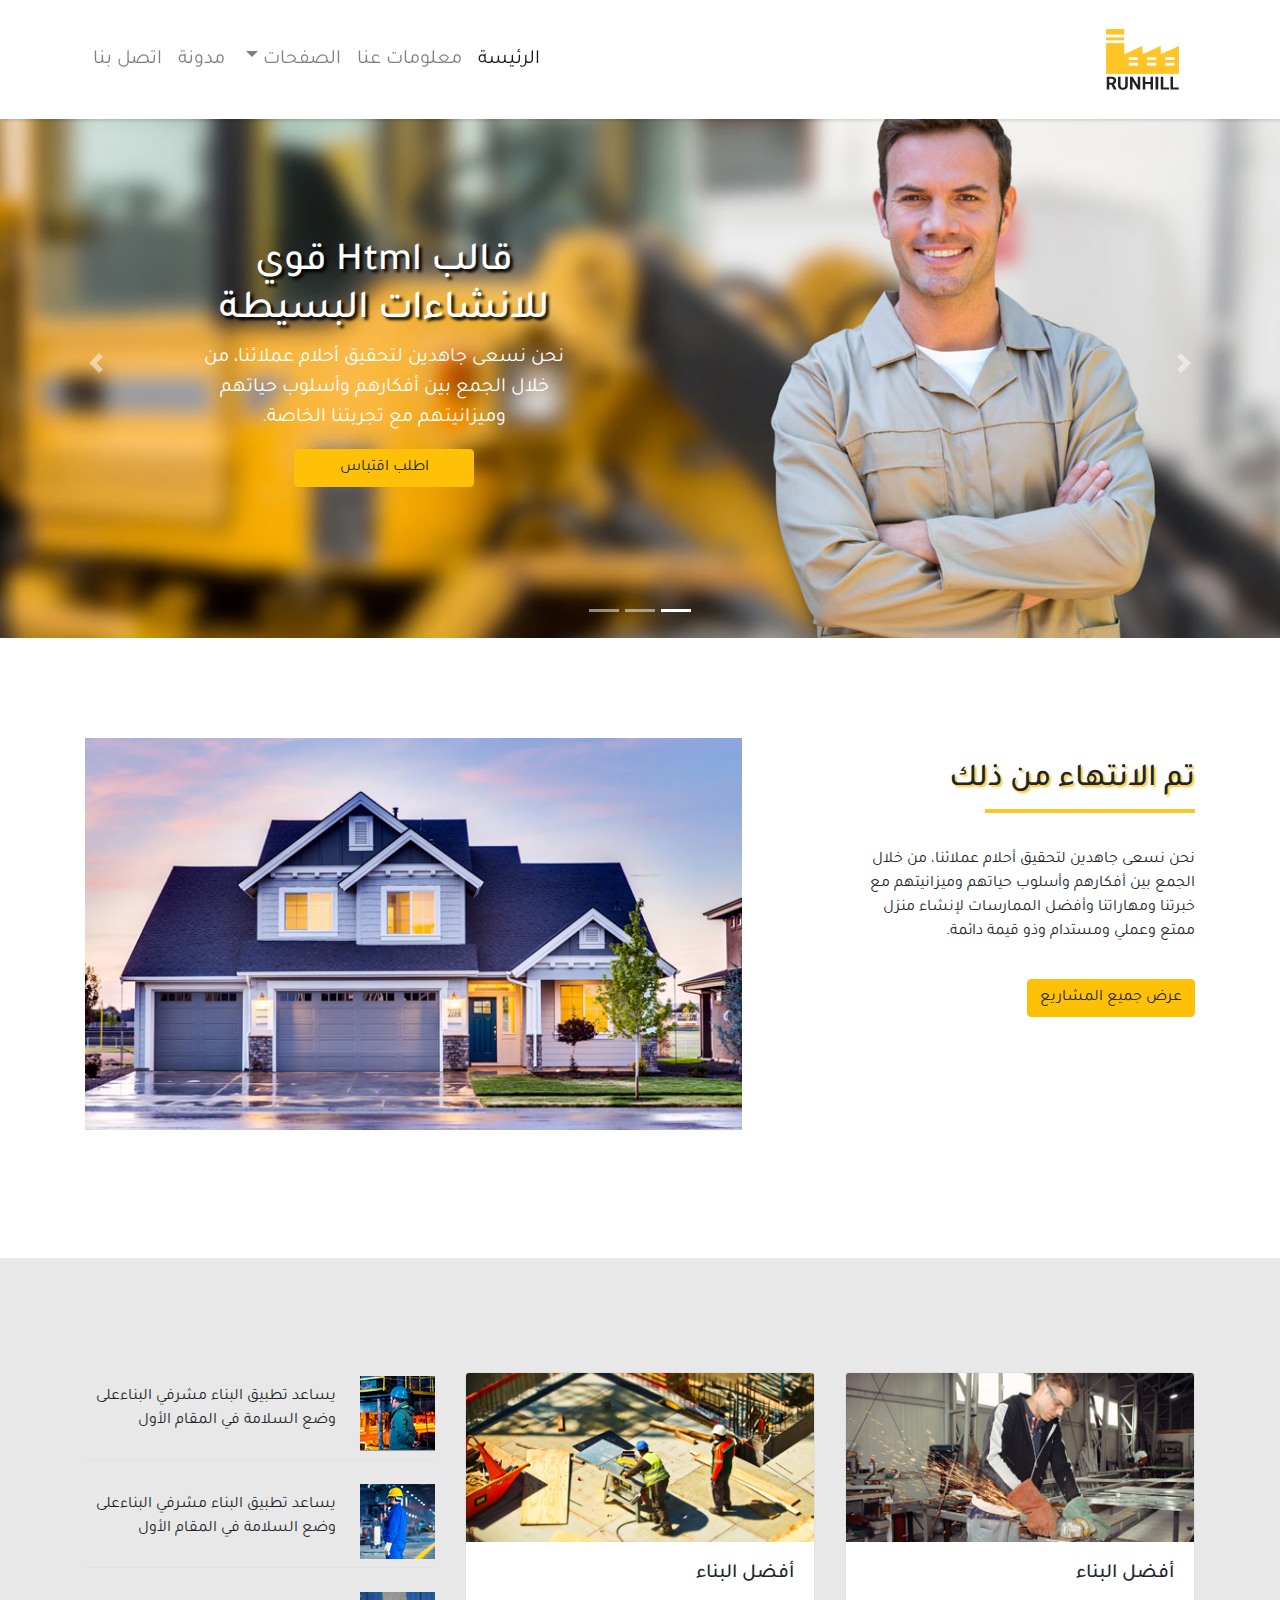
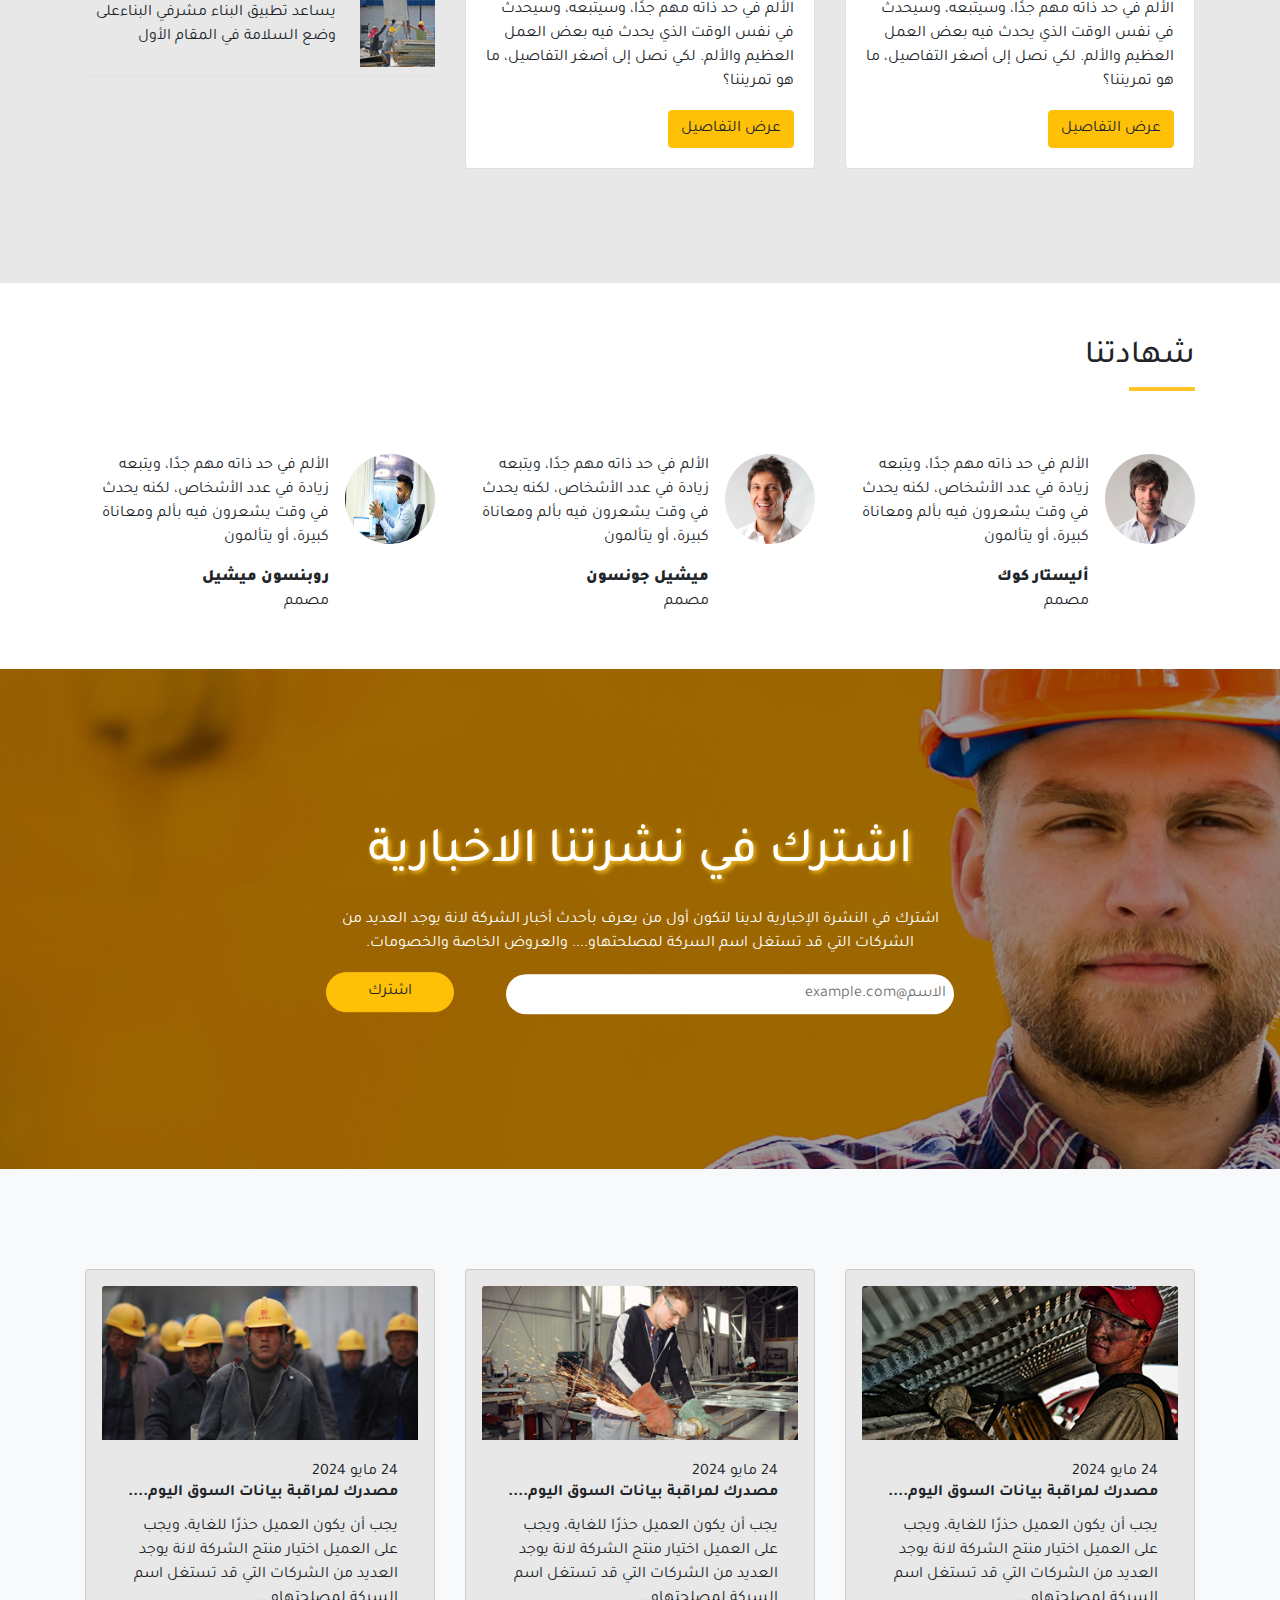
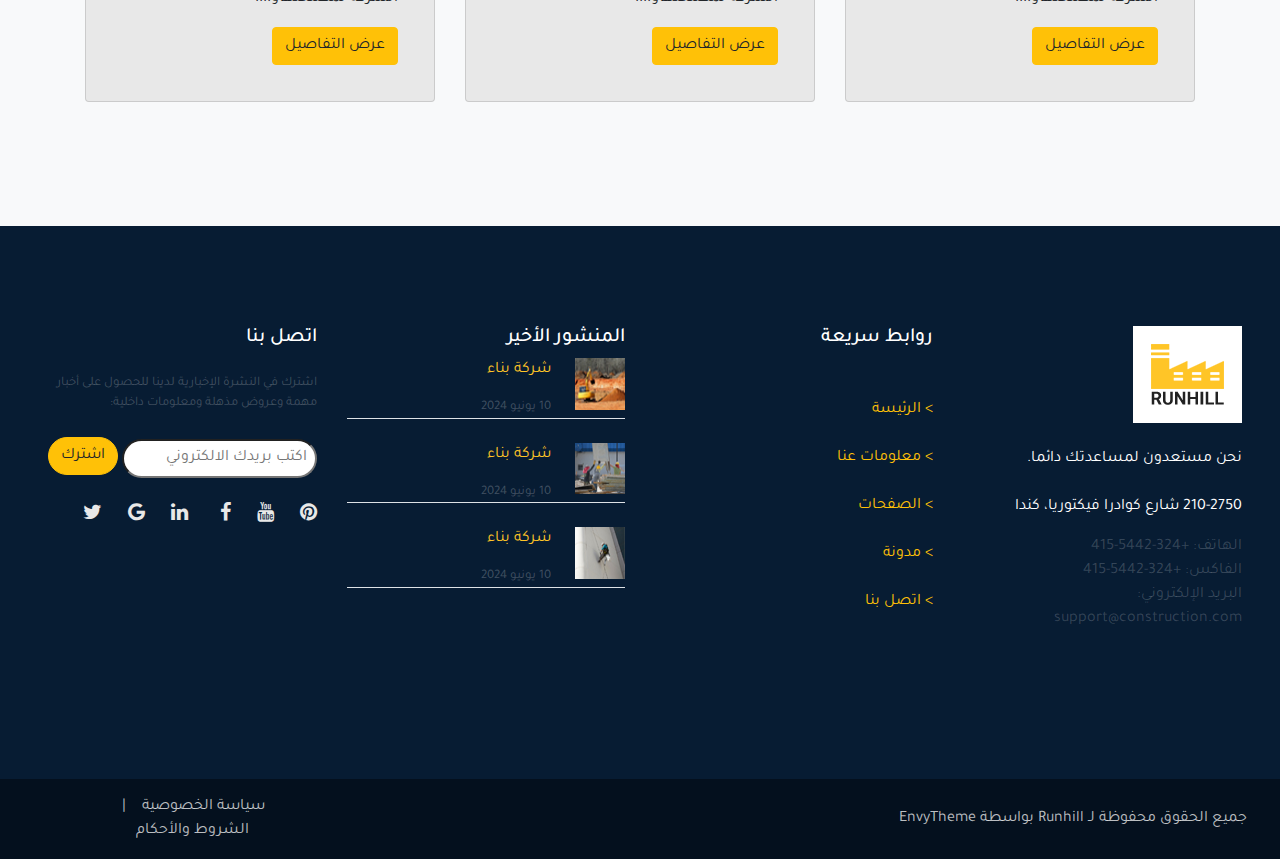
==== index.html @ 29ba39d3 "first commit" ====
<!DOCTYPE html>
<html lang="en">
  <head>
    <meta charset="UTF-8" />
    <meta name="viewport" content="width=device-width, initial-scale=1.0" />
    <title>Bootstrab Arabic Template</title>
    <!--css stylesheet -->
    <link rel="stylesheet" href="bootstrap.min.css" />
    <link rel="stylesheet" href="style.css" />
    <link rel="stylesheet" href="font-awesome.min.css" />
  </head>
  <body>
    <nav class="navbar navbar-expand-lg navbar-light bg-white">
      <div class="container">
        <a class="navbar-brand" href="index.html">
          <img class="mt-3 mb-3" src="images/logo.png" alt="img" />
        </a>
        <button
          class="navbar-toggler"
          type="button"
          data-toggle="collapse"
          data-target="#navbarSupportedContent"
          aria-controls="navbarSupportedContent"
          aria-expanded="false"
          aria-label="Toggle navigation"
        >
          <span class="navbar-toggler-icon"></span>
        </button>

        <div class="collapse navbar-collapse" id="navbarSupportedContent">
          <ul class="navbar-nav mr-auto">
            <li class="nav-item active">
              <a class="nav-link" href="index.html"
                >الرئيسة <span class="sr-only">(current)</span></a
              >
            </li>
            <li class="nav-item">
              <a class="nav-link" href="#">معلومات عنا</a>
            </li>
            <li class="nav-item dropdown">
              <a
                class="nav-link dropdown-toggle"
                href="#"
                role="button"
                data-toggle="dropdown"
                aria-expanded="false"
              >
                الصفحات
              </a>
              <div class="dropdown-menu">
                <a class="dropdown-item" href="#">الصفحة 1</a>
                <a class="dropdown-item" href="#">الصفحة 2</a>
                <div class="dropdown-divider"></div>
                <a class="dropdown-item" href="#"> باقي الصفحات</a>
              </div>
            </li>
            <li class="nav-item">
              <a class="nav-link" href="blog.html">مدونة</a>
            </li>
            <li class="nav-item">
              <a class="nav-link" href="#">اتصل بنا</a>
            </li>
          </ul>
        </div>
      </div>
    </nav>
    <div
      id="carouselExampleIndicators"
      class="carousel slide"
      data-ride="carousel"
    >
      <ol class="carousel-indicators">
        <li
          data-target="#carouselExampleIndicators"
          data-slide-to="0"
          class="active"
        ></li>
        <li data-target="#carouselExampleIndicators" data-slide-to="1"></li>
        <li data-target="#carouselExampleIndicators" data-slide-to="2"></li>
      </ol>
      <div class="carousel-inner">
        <div class="carousel-item start specific active" data-interval="2500">
          <img src="images/slide-bg-1.jpg" class="d-block w-100" alt="..." />
          <div class="start-layer">
            <h2>قالب Html قوي للانشاءات البسيطة</h2>
            <p>
              نحن نسعى جاهدين لتحقيق أحلام عملائنا، من خلال الجمع بين أفكارهم
              وأسلوب حياتهم وميزانيتهم مع تجربتنا الخاصة.
            </p>
            <button class="btn btn-warning">اطلب اقتباس</button>
          </div>
        </div>
        <div class="carousel-item start" data-interval="2500">
          <img src="images/slide-bg-2.jpg" class="d-block w-100" alt="..." />
          <div class="start-layer">
            <h2>قالب Html قوي للانشاءات البسيطة</h2>
            <p>
              نحن نسعى جاهدين لتحقيق أحلام عملائنا، من خلال الجمع بين أفكارهم
              وأسلوب حياتهم وميزانيتهم مع تجربتنا الخاصة.
            </p>
            <button class="btn btn-warning">اطلب اقتباس</button>
          </div>
        </div>
        <div class="carousel-item start" data-interval="2500">
          <img src="images/slide-bg-3.jpg" class="d-block w-100" alt="..." />
          <div class="start-layer">
            <h2>قالب Html قوي للانشاءات البسيطة</h2>
            <p>
              نحن نسعى جاهدين لتحقيق أحلام عملائنا، من خلال الجمع بين أفكارهم
              وأسلوب حياتهم وميزانيتهم مع تجربتنا الخاصة.
            </p>
            <button class="btn btn-warning">اطلب اقتباس</button>
          </div>
        </div>
      </div>
      <button
        class="carousel-control-prev"
        type="button"
        data-target="#carouselExampleIndicators"
        data-slide="prev"
      >
        <span class="carousel-control-prev-icon" aria-hidden="true"></span>
        <span class="sr-only">Previous</span>
      </button>
      <button
        class="carousel-control-next"
        type="button"
        data-target="#carouselExampleIndicators"
        data-slide="next"
      >
        <span class="carousel-control-next-icon" aria-hidden="true"></span>
        <span class="sr-only">Next</span>
      </button>
    </div>

    <section class="section home-section">
      <div class="container">
        <div class="row">
          <div class="home-desc col-md-4 cpol-12">
            <h2 class="section-title">تم الانتهاء من ذلك</h2>
            <p>
              نحن نسعى جاهدين لتحقيق أحلام عملائنا، من خلال الجمع بين أفكارهم
              وأسلوب حياتهم وميزانيتهم ​​مع خبرتنا ومهاراتنا وأفضل الممارسات
              لإنشاء منزل ممتع وعملي ومستدام وذو قيمة دائمة.
            </p>
            <button class="btn btn-warning">عرض جميع المشاريع</button>
          </div>
          <div class="col-md-8 cpol-12">
            <img src="images/project-slide1.jpg" alt="img" />
          </div>
        </div>
      </div>
    </section>

    <section class="section news-section">
      <div class="container">
        <div class="row">
          <div class="card-conainer col-lg-4 col-md-6 col-12">
            <div class="card news-card" style="width: 100%">
              <img
                class="card-img-top"
                src="images/service-item-bg-1.jpg"
                alt="Card image cap"
              />
              <div class="card-body">
                <h5 class="card-title">أفضل البناء</h5>
                <p class="card-text">
                  الألم في حد ذاته مهم جدًا، وسيتبعه، وسيحدث في نفس الوقت الذي
                  يحدث فيه بعض العمل العظيم والألم. لكي نصل إلى أصغر التفاصيل،
                  ما هو تمريننا؟
                </p>
                <a href="#" class="btn btn-warning">عرض التفاصيل</a>
              </div>
            </div>
          </div>
          <div class="card-conainer col-lg-4 col-md-6 col-12">
            <div class="card news-card" style="width: 100%">
              <img
                class="card-img-top"
                src="images/service-item-bg-2.jpg"
                alt="Card image cap"
              />
              <div class="card-body">
                <h5 class="card-title">أفضل البناء</h5>
                <p class="card-text">
                  الألم في حد ذاته مهم جدًا، وسيتبعه، وسيحدث في نفس الوقت الذي
                  يحدث فيه بعض العمل العظيم والألم. لكي نصل إلى أصغر التفاصيل،
                  ما هو تمريننا؟
                </p>
                <a href="#" class="btn btn-warning">عرض التفاصيل</a>
              </div>
            </div>
          </div>
          <div class="col-lg-4 col-md-12 col-12">
            <div class="news">
              <div class="news-item d-flex border-bottom mb-4">
                <img class="mb-2" src="images/news-thumb-1.jpg" alt="img" />
                <p class="mr-4">
                  يساعد تطبيق البناء مشرفي البناءعلى وضع السلامة في المقام الأول
                </p>
              </div>
              <div class="news-item d-flex border-bottom mb-4">
                <img class="mb-2" src="images/news-thumb-2.jpg" alt="img" />
                <p class="mr-4">
                  يساعد تطبيق البناء مشرفي البناءعلى وضع السلامة في المقام الأول
                </p>
              </div>
              <div class="news-item d-flex border-bottom mb-4">
                <img class="mb-2" src="images/news-thumb-3.jpg" alt="img" />
                <p class="mr-4">
                  يساعد تطبيق البناء مشرفي البناءعلى وضع السلامة في المقام الأول
                </p>
              </div>
            </div>
          </div>
        </div>
      </div>
    </section>
    <section class="section certificate-section">
      <div class="container">
        <h2 class="certificate-title section-title d-inline-block">شهادتنا</h2>
        <div class="row">
          <div class="certificate_container d-flex col-md-4 col-12">
            <div class="certificate_img">
              <img src="images/profile-img-1.jpg" alt="" />
            </div>
            <div class="certificate-desc mr-3">
              <p>
                الألم في حد ذاته مهم جدًا، ويتبعه زيادة في عدد الأشخاص، لكنه
                يحدث في وقت يشعرون فيه بألم ومعاناة كبيرة، أو يتألمون
              </p>
              <span>أليستار كوك</span>
              <span class="d-block">مصمم</span>
            </div>
          </div>
          <div class="certificate_container d-flex col-md-4 col-12">
            <div class="certificate_img">
              <img src="images/profile-img-3.jpg" alt="" />
            </div>
            <div class="certificate-desc mr-3">
              <p>
                الألم في حد ذاته مهم جدًا، ويتبعه زيادة في عدد الأشخاص، لكنه
                يحدث في وقت يشعرون فيه بألم ومعاناة كبيرة، أو يتألمون
              </p>
              <span>ميشيل جونسون</span>
              <span class="d-block">مصمم</span>
            </div>
          </div>
          <div class="certificate_container d-flex col-md-4 col-12">
            <div class="certificate_img">
              <img src="images/pexels-reneterp-2505026.jpg" alt="" />
            </div>
            <div class="certificate-desc mr-3">
              <p>
                الألم في حد ذاته مهم جدًا، ويتبعه زيادة في عدد الأشخاص، لكنه
                يحدث في وقت يشعرون فيه بألم ومعاناة كبيرة، أو يتألمون
              </p>
              <span>روبنسون ميشيل</span>
              <span class="d-block">مصمم</span>
            </div>
          </div>
        </div>
      </div>
    </section>
    <secction class="subscribe-section">
      <div class="subscribe-desc text-white">
        <h2>اشترك في نشرتنا الاخبارية</h2>
        <p class="mt-4 mb-3">
          اشترك في النشرة الإخبارية لدينا لتكون أول من يعرف بأحدث أخبار الشركة
          لانة يوجد العديد من الشركات التي قد تستغل اسم السركة لمصلحتهاو....
          والعروض الخاصة والخصومات.
        </p>
        <input type="email" placeholder="الاسم@example.com" />
        <button class="btn mr-5 btn-warning">اشترك</button>
      </div>
    </secction>

    <section class="section bg-light latest-news-section">
      <div class="container">
        <div class="row">
          <div class="card-conainer col-md-4 mb-4 col-12">
            <div class="card p-3 latest-news-card" style="width: 100%">
              <a href="blog.html"
                ><img
                  class="card-img-top"
                  src="images/blog-bg-1.jpg"
                  alt="Card image cap"
              /></a>
              <div class="card-body">
                <span>24 مايو 2024</span>
                <h6 class="card-title">مصدرك لمراقبة بيانات السوق اليوم....</h6>
                <p class="card-text">
                  يجب أن يكون العميل حذرًا للغاية، ويجب على العميل اختيار منتج
                  الشركة لانة يوجد العديد من الشركات التي قد تستغل اسم السركة
                  لمصلحتهاو....
                </p>
                <a href="blog.html" class="btn btn-warning">عرض التفاصيل</a>
              </div>
            </div>
          </div>
          <div class="card-conainer col-md-4 mb-4 col-12">
            <div class="card p-3 latest-news-card" style="width: 100%">
              <a href="blog.html"
                ><img
                  class="card-img-top"
                  src="images/service-item-bg-1.jpg"
                  alt="Card image cap"
              /></a>
              <div class="card-body">
                <span>24 مايو 2024</span>
                <h6 class="card-title">مصدرك لمراقبة بيانات السوق اليوم....</h6>
                <p class="card-text">
                  يجب أن يكون العميل حذرًا للغاية، ويجب على العميل اختيار منتج
                  الشركة لانة يوجد العديد من الشركات التي قد تستغل اسم السركة
                  لمصلحتهاو....
                </p>
                <a href="blog.html" class="btn btn-warning">عرض التفاصيل</a>
              </div>
            </div>
          </div>
          <div class="card-conainer col-md-4 mb-4 col-12">
            <div class="card p-3 latest-news-card" style="width: 100%">
              <a href="blog.html"
                ><img
                  class="card-img-top"
                  src="images/blog-bg-3.jpg"
                  alt="Card image cap"
              /></a>
              <div class="card-body">
                <span>24 مايو 2024</span>
                <h6 class="card-title">مصدرك لمراقبة بيانات السوق اليوم....</h6>
                <p class="card-text">
                  يجب أن يكون العميل حذرًا للغاية، ويجب على العميل اختيار منتج
                  الشركة لانة يوجد العديد من الشركات التي قد تستغل اسم السركة
                  لمصلحتهاو....
                </p>
                <a href="blog.html" class="btn btn-warning">عرض التفاصيل</a>
              </div>
            </div>
          </div>
        </div>
      </div>
    </section>
    <footer>
      <div class="row upper-footer">
        <div class="mb-5 first-column col-lg-3 col-md-6 col-12">
          <h4>
            <img src="images/logo.png" alt="img" />
          </h4>
          <p class="mt-3 mb-4">نحن مستعدون لمساعدتك دائما.</p>
          <span class="mb-3 address">210-2750 شارع كوادرا فيكتوريا، كندا</span>
          <span class="contact">الهاتف: +324-5442-415</span>
          <span class="contact">الفاكس: +324-5442-415</span>
          <span class="contact">البريد الإلكتروني:</span>
          <span class="contact">support@construction.com</span>
        </div>
        <div class="mb-5 second-column col-lg-3 col-md-6 col-12">
          <h4>روابط سريعة</h4>
          <a class="text-warning mt-5" href="index.html">> الرئيسة</a>
          <a class="text-warning mt-4" href="#">> معلومات عنا</a>
          <a class="text-warning mt-4" href="#">> الصفحات</a>
          <a class="text-warning mt-4" href="blog.html">> مدونة</a>
          <a class="text-warning mt-4" href="#">> اتصل بنا</a>
        </div>
        <div class="mb-5 third-column col-lg-3 col-md-6 col-12">
          <h4>المنشور الأخير</h4>
          <div>
            <div class="border-bottom mb-4">
              <a class="first d-flex" href="blog.html">
                <img
                  class="mb-2"
                  src="images/footer-thumb-img-1.jpg"
                  alt="img"
                />
                <div class="third-column-desc">
                  <p class="mr-4">شركة بناء</p>
                  <span class="mr-4">10 يونيو 2024</span>
                </div>
              </a>
            </div>
            <div class="border-bottom mb-4">
              <a class="second d-flex" href="blog.html">
                <img
                  class="mb-2"
                  src="images/footer-thumb-img-2.jpg"
                  alt="img"
                />
                <div class="third-column-desc">
                  <p class="mr-4">شركة بناء</p>
                  <span class="mr-4">10 يونيو 2024</span>
                </div>
              </a>
            </div>
            <div class="border-bottom mb-4">
              <a class="third d-flex" href="blog.html">
                <img
                  class="mb-2"
                  src="images/footer-thumb-img-3.jpg"
                  alt="img"
                />
                <div class="third-column-desc">
                  <p class="mr-4">شركة بناء</p>
                  <span class="mr-4">10 يونيو 2024</span>
                </div>
              </a>
            </div>
          </div>
        </div>
        <div class="mb-5 fourth-column col-lg-3 col-md-6 col-12">
          <h4>اتصل بنا</h4>
          <p class="mb-4 mt-4">
            اشترك في النشرة الإخبارية لدينا للحصول على أخبار مهمة وعروض مذهلة
            ومعلومات داخلية:
          </p>
          <input type="text" placeholder="اكتب بريدك الالكتروني" />
          <button class="btn btn-warning">اشترك</button>
          <div class="icons-group mt-4">
            <a href=""
              ><i
                class="d-inline-block fa fa-pinterest"
                style="font-size: 20px"
              ></i
            ></a>
            <a href="">
              <i
                class="d-inline-block fa fa-youtube"
                style="font-size: 20px"
              ></i
            ></a>
            <a href="">
              <i
                class="d-inline-block fa fa-facebook"
                style="font-size: 20px"
              ></i
            ></a>
            <a href="">
              <i
                class="d-inline-block fa fa-linkedin"
                style="font-size: 20px"
              ></i
            ></a>
            <a href="">
              <i class="d-inline-block fa fa-google" style="font-size: 20px"></i
            ></a>
            <a href="">
              <i
                class="d-inline-block fa fa-twitter"
                style="font-size: 20px"
              ></i
            ></a>
          </div>
        </div>
      </div>
      <div class="row below-footer">
        <div class="pr-5 col-lg-9 col-12">جميع الحقوق محفوظة لـ Runhill بواسطة <a href="https://envytheme.com/">EnvyTheme</a></div>
        <div class="pr-5 col-lg-3 col-12"><a class="ml-3" href="index.html"> سياسة الخصوصية</a>|<a class="mr-3" href="index.html">الشروط والأحكام </a></div>
      </div>
    </footer>
    <!--scripts -->
    <script src="js/jquery-3.7.1.min.js"></script>
    <script src="js/bootstrap.min.js"></script>
  </body>
</html>
---- style.css ----
@import url('https://fonts.googleapis.com/css2?family=Tajawal:wght@200;300;400;500;700;800;900&display=swap');

* {
    padding: 0;
    margin: 0;
    box-sizing: border-box;
    direction: rtl;
    font-family: "Tajawal", sans-serif;
}

.un-style {
    list-style: none;
}

:root {
    --maincolor: #ffc527;
}

body {
    margin-top: 88px;
}

.section {
    min-height: 620px;
    padding-top: 100px;
    padding-bottom: 100px;
}

.section-title {
    text-align: right;
}

.section-title:after {
    display: block;
    content: "";
    height: 4px;
    margin: 10px 0;
    width: 60%;
    background-color: var(--maincolor);
}

nav.navbar {
    font-size: 20px;
    box-shadow: 2px 2px 2px #0000001c;
    z-index: 1;
    position: fixed;
    width: 100%;
    top: 0;
}

.carousel-item img {
    height: 550px;
    width: 100%;
    object-fit: cover;
}

.start-layer {
    color: #fff;
    position: absolute;
    top: 50%;
    right: 50%;
    transform: translate(50%, -50%);
    text-align: center;
}

.start-layer h2 {
    font-size: 40px;
    text-shadow: 3px 3px 3px #000;
}

.start-layer button {
    width: 180px;
}

.start-layer p {
    font-size: 20px;
    color: #fff;
}

.start.specific .start-layer {
    right: 70%;
}

@media(max-width:798px) {
    .start-layer h2 {
        font-size: 20px;
        font-weight: 900;
    }

    .start-layer p {
        font-size: 15px;
    }

    .start-layer button {
        width: 120px;
    }
}

@media(max-width:608px) {
    .start.specific .start-layer {
        right: 50%;
    }

    .start-layer {
        width: 100%;
    }

    .start-layer p {
        font-size: 15px;
        margin-bottom: 0;
        width: 80%;
        margin: 0 auto;
    }
}

.home-desc {
    text-align: right;
    padding-top: 2%;
}

.home-desc h2 {
    text-shadow: 2px 2px 2px var(--maincolor);
}

.home-desc p {
    margin-top: 10%;
    margin-bottom: 10%;
}

.home-desc button {
    margin-bottom: 5%;
}

.home-section img {
    width: 90%;
}

/* ***** news   ***** */
.news-section {
    background-color: #e8e8e8;
}

.card.news-card {
    text-align: right;
    width: 50%;
    margin: 4% 0;
    justify-content: space-between;
}

.news {
    margin-top: 5%;
}

.news-item {
    width: 100%;
    align-items: center;
    text-align: right;
}



/* ***** certificate   ***** */
.certificate-section {
    text-align: right;
    padding: 55px 0;
    min-height: 200px;
}

.certificate_container {
    margin-top: 4%;
}

.certificate_img img {
    width: 90px;
    height: 90px;
    border-radius: 50%;
}

.certificate-desc span:first-of-type {
    display: block;
    font-weight: 900;
}

/******* subscribe-section ********/
.subscribe-section {
    display: block;
    background-image: url('images/subscribe-our-newsletter-bg.jpg');
    background-position: center;
    background-repeat: no-repeat;
    position: relative;
    min-height: 500px;
    padding: 0;
    margin: 0;
}

.subscribe-desc {
    position: absolute;
    top: 50%;
    left: 50%;
    transform: translate(-50%, -50%);
    text-align: center;
}

.subscribe-desc h2 {
    font-size: 50px;
    text-shadow: 2px 2px 5px var(--maincolor);
}

.subscribe-desc input {
    width: 70%;
    display: inline-block;
    border: 0;
    padding: 8px;
    border-radius: 20px;
}

.subscribe-desc button {
    width: 20%;
    line-height: 100%;
    border-radius: 20px;
    height: 40px;
}

@media (max-width:1050px) {

    .subscribe-section .subscribe-desc button {
        margin-top: 20px;
        width: 30%;

    }
}

/*** latest-news-section***/
.latest-news-section .latest-news-card {
    background-color: #e8e8e8;
    text-align: right;
}

.latest-news-section h6 {
    font-weight: 700;
}

.latest-news-section a {
    transition: opacity 0.5s;
}

.latest-news-section a:hover {
    opacity: 0.8;

}

/****** footer   ******/
footer {
    width: 100%;
    background-position: center;
    overflow: hidden;
}

.upper-footer {
    padding: 100px 3%;
    background-color: #071c33;
    text-align: right;
    color: #fff;
}

.first-column h4 {
    background-color: #fff;
    display: inline-block;
    padding: 18px;
}

.first-column p {
    color: #fff;
}

.first-column span:not(.address) {
    display: block;
    color: #f9f9f931;
}

.first-column span.address {
    display: block;
}

.second-column h4,
.third-column h4,
.fourth-column h4 {
    font-size: 20px;
}

.second-column a {
    display: block;
}

.second-column a:hover {
    text-decoration: none;
}

.third-column div a {
    display: block;
}

.third-column p {
    color: var(--maincolor);
}

.third-column span {
    display: block;
    color: #e8e8e842;
    font-size: 13px;
}

.third:hover,
.first:hover,
.second:hover {
    opacity: 0.8;
    cursor: pointer;
    text-decoration: none;

}

.third:hover span,
.first:hover span,
.second:hover span {
    color: var(--maincolor);
}

.fourth-column p {
    color: #e8e8e841;
    font-size: 13px;
}

.fourth-column input {
    height: 13%;
    width: 70%;
    padding: 8px;
    border-radius: 20px;
}

.fourth-column button {
    border-radius: 20px;

}

.icons-group i {
    width: 14%;
    color: #e8e8e8;
}

.below-footer {
    height: 80px;
    background-color: #04101e;
    align-items: center;
    text-align: right;
    color: #f9f9f9c1
}

.below-footer a {
    display: inline-block;
    color: #f9f9f9c1
}

.below-footer a:hover {
    text-decoration: none;
    color: var(--maincolor);
}

/***********   blog    ***********************/



.page-desc {
    display: flex;
    justify-content: space-between;
    background-color: #e9ecef;
}

.breadcrumb-item {
    float: right;
}

.breadcrumb-item+.breadcrumb-item::before {
    float: right;
}

.jumbotron {
    padding: 0;

}

.jumbtron-desc {
    text-align: right;
    margin: 0 2%;
}

.jumbtron .container {
    justify-content: space-between;
}

.jumbtron-img img {
    width: 300px;
    height: 100%;
}

.jumbotron::after {
    display: block;
    content: "";
    height: 4px;
    width: 100%;
    margin-top: 6%;
    background-color: var(--maincolor);
}

.blog-title {
    text-align: center;
    font-weight: 600;
    color: #8e8e8e;
}

.blog-sidebar {
    padding: 3% 1% 3% 0;
}

.blog-sidebar input {
    height: 50px;
    width: 100%;
}

.recent-posts h3,
.categories h3 {
    text-align: right;
    font-size: 20px;
    font-weight: 700;

}

.categories h3 {
    margin-bottom: 0;
}

.recent-posts-list,
.categories-list {
    text-align: center;
}

.recent-posts-list li,
.categories-list li {
    margin-bottom: 30px;
}

.recent-posts-list p,
.categories-list p {
    display: block;
    margin-bottom: 0;
    font-weight: 500;
}

.recent-posts-list span,
.categories-list span {
    margin-right: 40px;
    display: block;
    text-align: right;
    color: rgb(153, 138, 138);
}

.categories-list a,
.recent-posts-list a {
    display: block;
    text-align: right;
}

.categories-list p,
.recent-posts-list p {
    transition: color 0.5s;
}

.categories-list p {
    font-weight: 600;
}

.recent-posts-list li:hover p,
.categories-list li:hover p,
.categories-list li:hover a .recent-posts-list li:hover a {
    color: var(--maincolor);
    text-decoration: none;
}

.recent-posts-list p,
.categories-list p {
    display: inline-block;

}

.keywords h3 {
    font-size: 25px;
}

.keywords-content,
.keywords h3 {
    text-align: right;
}

.keywords-content a {
    text-decoration: none;
}


@media (max-width:991px) {
    .jumbotron .container {
        flex-direction: column;
    }

    .jumbotron img {
        width: 100%;
        margin-top: 20px;
    }
}

/* blog-desc */
.blog-desc-part1 {
    text-align: right;
}

.blog-desc-part1 img {
    width: 100%;

}

.blog-desc-part1 span {
    color: #5f5b5bb9;
}

.comment {
    text-align: right;
}

.comments-section h3 {
    font-size: 20px;
    text-align: right;

}

.comment img {
    width: 100px;
    text-align: right;
    height: 100px;
    border-radius: 50%;
}

.comment span {
    color: #8e8e8e;
}

.leavecomments-section input {
    width: 48%;
}
@media (max-width:768px) {
    .comment {
        flex-direction: column;
    }

    .comment img {
        width: 300px;
        text-align: right;
        height: 300px;
        border-radius: 0;
        margin-top: 3px;
    }
    .leavecomments-section input {
        width: 100%;
    }
}

.leavecomments-section h3 {
    text-align: right;
}


.leavecomments-section input:nth-of-type(1) {
    margin-left: 3%;
}
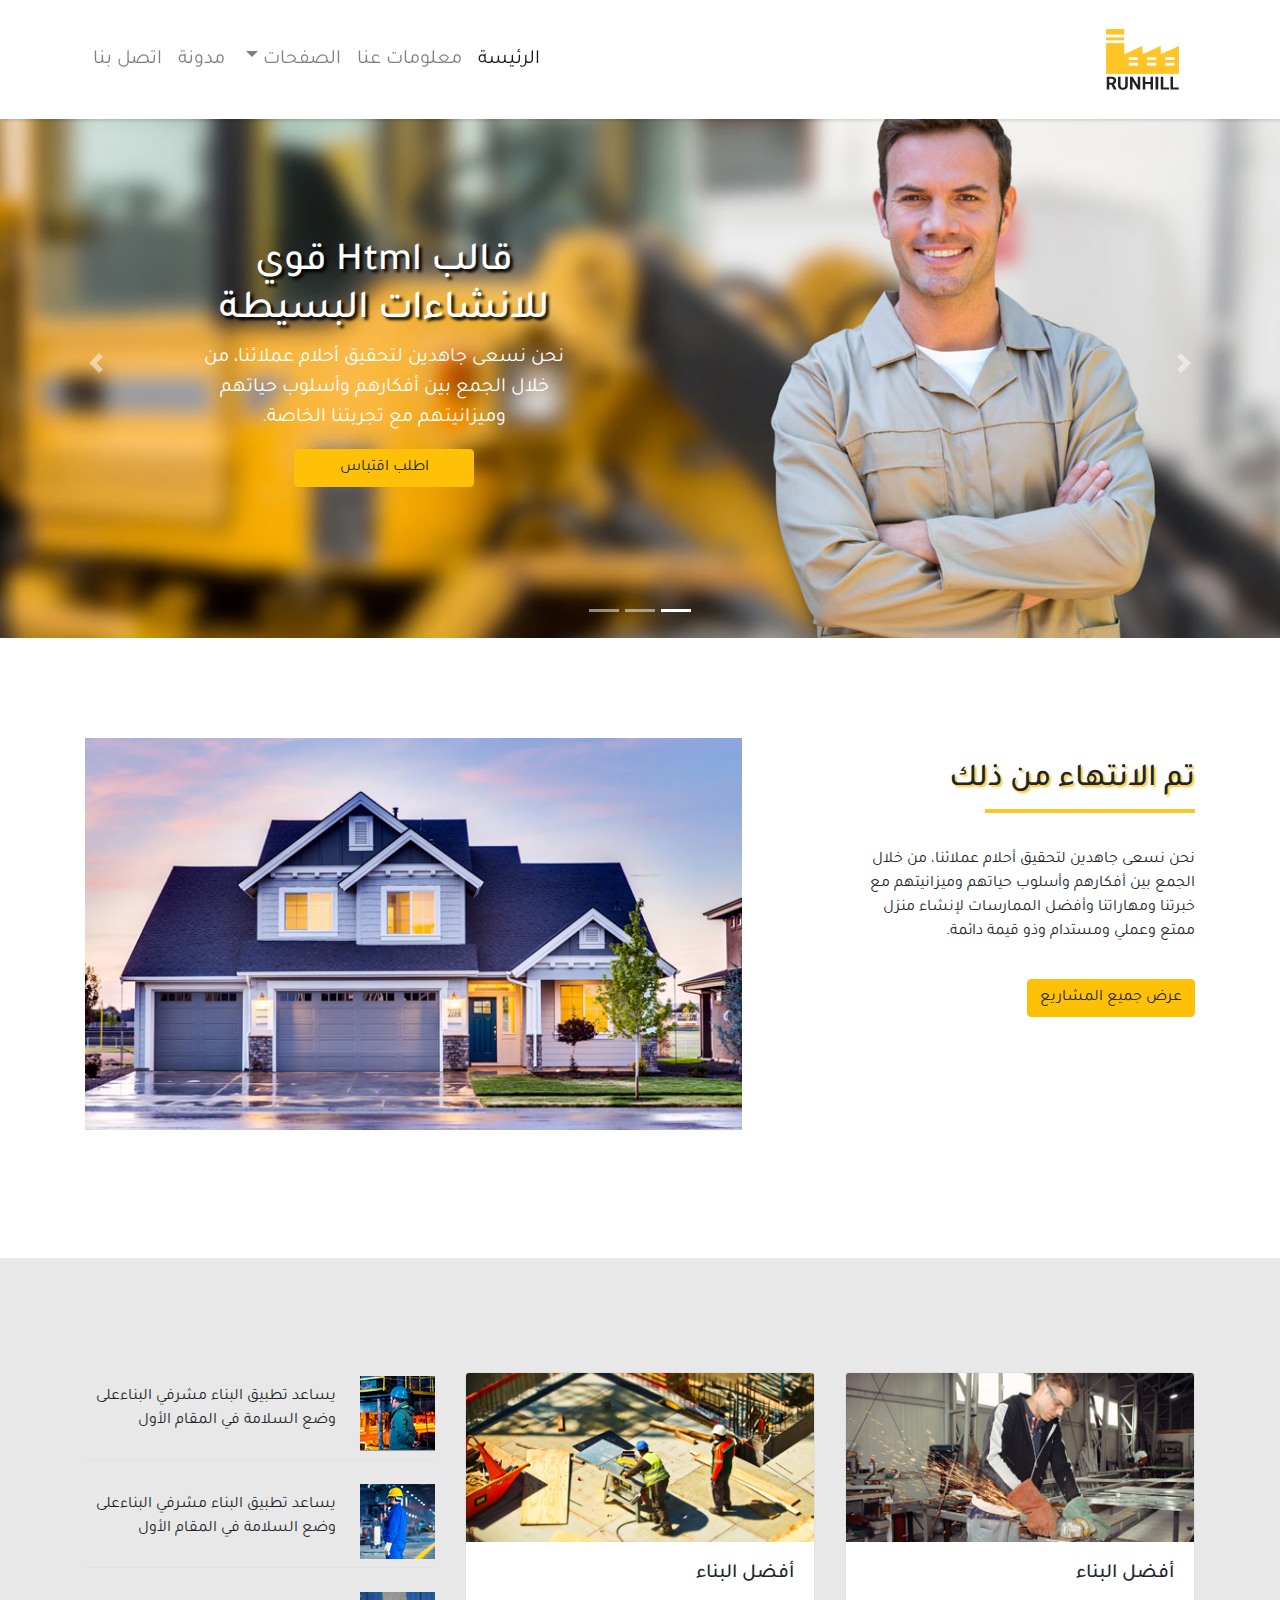
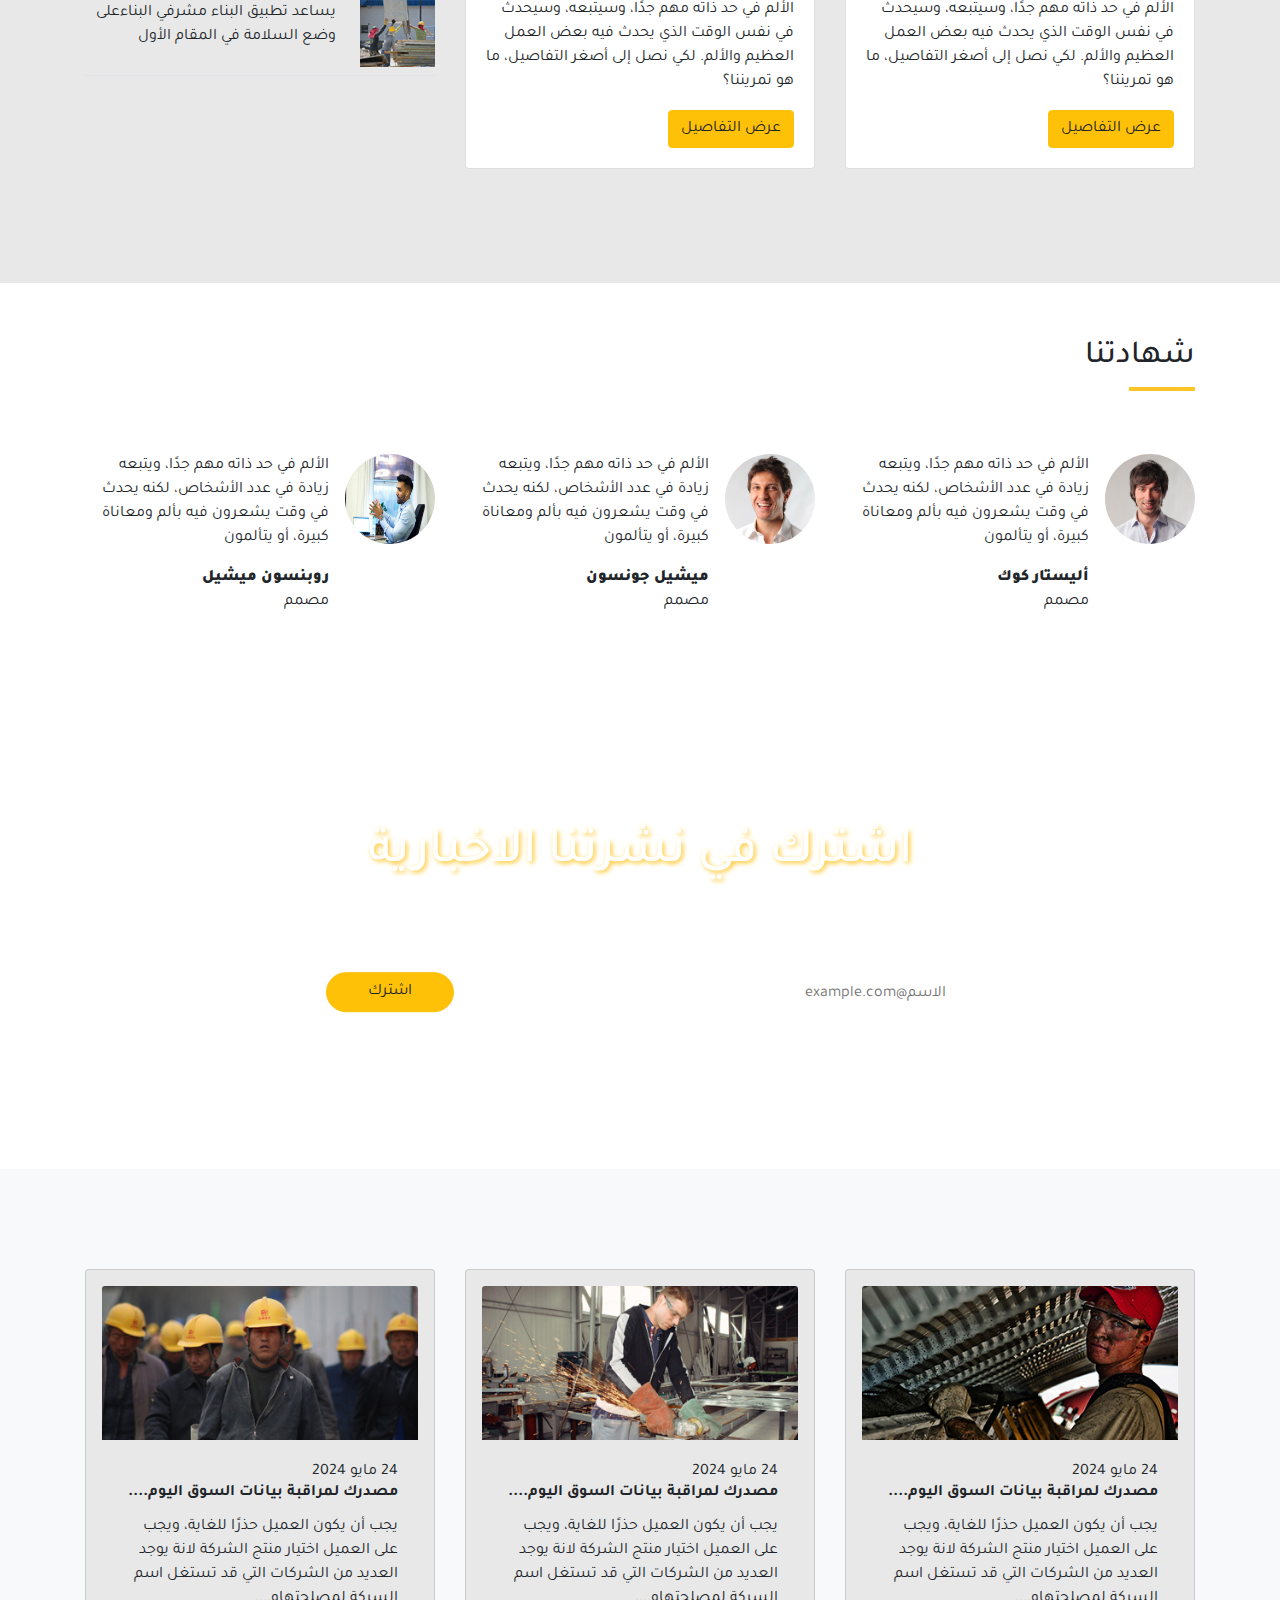
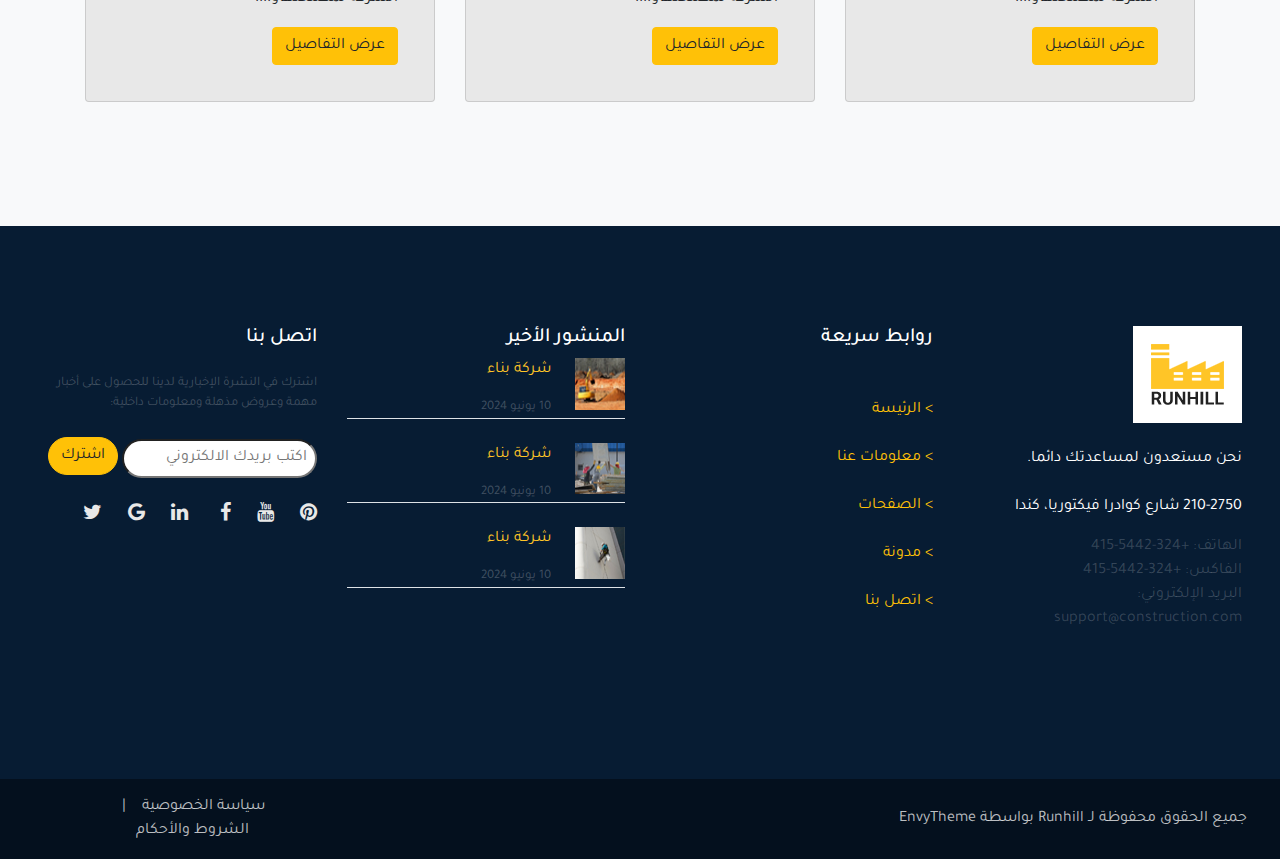
==== commit abf2ae44: "edit on path" ====
--- a/index.html
+++ b/index.html
@@ -5,9 +5,9 @@
     <meta name="viewport" content="width=device-width, initial-scale=1.0" />
     <title>Bootstrab Arabic Template</title>
     <!--css stylesheet -->
-    <link rel="stylesheet" href="bootstrap.min.css" />
-    <link rel="stylesheet" href="style.css" />
-    <link rel="stylesheet" href="font-awesome.min.css" />
+    <link rel="stylesheet" href="css/bootstrap.min.css" />
+    <link rel="stylesheet" href="css/style.css" />
+    <link rel="stylesheet" href="css/font-awesome.min.css" />
   </head>
   <body>
     <nav class="navbar navbar-expand-lg navbar-light bg-white">
--- a/css/style.css
+++ b/css/style.css
@@ -0,0 +1,581 @@
+@import url('https://fonts.googleapis.com/css2?family=Tajawal:wght@200;300;400;500;700;800;900&display=swap');
+
+* {
+    padding: 0;
+    margin: 0;
+    box-sizing: border-box;
+    direction: rtl;
+    font-family: "Tajawal", sans-serif;
+}
+
+.un-style {
+    list-style: none;
+}
+
+:root {
+    --maincolor: #ffc527;
+}
+
+body {
+    margin-top: 88px;
+}
+
+.section {
+    min-height: 620px;
+    padding-top: 100px;
+    padding-bottom: 100px;
+}
+
+.section-title {
+    text-align: right;
+}
+
+.section-title:after {
+    display: block;
+    content: "";
+    height: 4px;
+    margin: 10px 0;
+    width: 60%;
+    background-color: var(--maincolor);
+}
+
+nav.navbar {
+    font-size: 20px;
+    box-shadow: 2px 2px 2px #0000001c;
+    z-index: 1;
+    position: fixed;
+    width: 100%;
+    top: 0;
+}
+
+.carousel-item img {
+    height: 550px;
+    width: 100%;
+    object-fit: cover;
+}
+
+.start-layer {
+    color: #fff;
+    position: absolute;
+    top: 50%;
+    right: 50%;
+    transform: translate(50%, -50%);
+    text-align: center;
+}
+
+.start-layer h2 {
+    font-size: 40px;
+    text-shadow: 3px 3px 3px #000;
+}
+
+.start-layer button {
+    width: 180px;
+}
+
+.start-layer p {
+    font-size: 20px;
+    color: #fff;
+}
+
+.start.specific .start-layer {
+    right: 70%;
+}
+
+@media(max-width:798px) {
+    .start-layer h2 {
+        font-size: 20px;
+        font-weight: 900;
+    }
+
+    .start-layer p {
+        font-size: 15px;
+    }
+
+    .start-layer button {
+        width: 120px;
+    }
+}
+
+@media(max-width:608px) {
+    .start.specific .start-layer {
+        right: 50%;
+    }
+
+    .start-layer {
+        width: 100%;
+    }
+
+    .start-layer p {
+        font-size: 15px;
+        margin-bottom: 0;
+        width: 80%;
+        margin: 0 auto;
+    }
+}
+
+.home-desc {
+    text-align: right;
+    padding-top: 2%;
+}
+
+.home-desc h2 {
+    text-shadow: 2px 2px 2px var(--maincolor);
+}
+
+.home-desc p {
+    margin-top: 10%;
+    margin-bottom: 10%;
+}
+
+.home-desc button {
+    margin-bottom: 5%;
+}
+
+.home-section img {
+    width: 90%;
+}
+
+/* ***** news   ***** */
+.news-section {
+    background-color: #e8e8e8;
+}
+
+.card.news-card {
+    text-align: right;
+    width: 50%;
+    margin: 4% 0;
+    justify-content: space-between;
+}
+
+.news {
+    margin-top: 5%;
+}
+
+.news-item {
+    width: 100%;
+    align-items: center;
+    text-align: right;
+}
+
+
+
+/* ***** certificate   ***** */
+.certificate-section {
+    text-align: right;
+    padding: 55px 0;
+    min-height: 200px;
+}
+
+.certificate_container {
+    margin-top: 4%;
+}
+
+.certificate_img img {
+    width: 90px;
+    height: 90px;
+    border-radius: 50%;
+}
+
+.certificate-desc span:first-of-type {
+    display: block;
+    font-weight: 900;
+}
+
+/******* subscribe-section ********/
+.subscribe-section {
+    display: block;
+    background-image: url('images/subscribe-our-newsletter-bg.jpg');
+    background-position: center;
+    background-repeat: no-repeat;
+    position: relative;
+    min-height: 500px;
+    padding: 0;
+    margin: 0;
+}
+
+.subscribe-desc {
+    position: absolute;
+    top: 50%;
+    left: 50%;
+    transform: translate(-50%, -50%);
+    text-align: center;
+}
+
+.subscribe-desc h2 {
+    font-size: 50px;
+    text-shadow: 2px 2px 5px var(--maincolor);
+}
+
+.subscribe-desc input {
+    width: 70%;
+    display: inline-block;
+    border: 0;
+    padding: 8px;
+    border-radius: 20px;
+}
+
+.subscribe-desc button {
+    width: 20%;
+    line-height: 100%;
+    border-radius: 20px;
+    height: 40px;
+}
+
+@media (max-width:1050px) {
+
+    .subscribe-section .subscribe-desc button {
+        margin-top: 20px;
+        width: 30%;
+
+    }
+}
+
+/*** latest-news-section***/
+.latest-news-section .latest-news-card {
+    background-color: #e8e8e8;
+    text-align: right;
+}
+
+.latest-news-section h6 {
+    font-weight: 700;
+}
+
+.latest-news-section a {
+    transition: opacity 0.5s;
+}
+
+.latest-news-section a:hover {
+    opacity: 0.8;
+
+}
+
+/****** footer   ******/
+footer {
+    width: 100%;
+    background-position: center;
+    overflow: hidden;
+}
+
+.upper-footer {
+    padding: 100px 3%;
+    background-color: #071c33;
+    text-align: right;
+    color: #fff;
+}
+
+.first-column h4 {
+    background-color: #fff;
+    display: inline-block;
+    padding: 18px;
+}
+
+.first-column p {
+    color: #fff;
+}
+
+.first-column span:not(.address) {
+    display: block;
+    color: #f9f9f931;
+}
+
+.first-column span.address {
+    display: block;
+}
+
+.second-column h4,
+.third-column h4,
+.fourth-column h4 {
+    font-size: 20px;
+}
+
+.second-column a {
+    display: block;
+}
+
+.second-column a:hover {
+    text-decoration: none;
+}
+
+.third-column div a {
+    display: block;
+}
+
+.third-column p {
+    color: var(--maincolor);
+}
+
+.third-column span {
+    display: block;
+    color: #e8e8e842;
+    font-size: 13px;
+}
+
+.third:hover,
+.first:hover,
+.second:hover {
+    opacity: 0.8;
+    cursor: pointer;
+    text-decoration: none;
+
+}
+
+.third:hover span,
+.first:hover span,
+.second:hover span {
+    color: var(--maincolor);
+}
+
+.fourth-column p {
+    color: #e8e8e841;
+    font-size: 13px;
+}
+
+.fourth-column input {
+    height: 13%;
+    width: 70%;
+    padding: 8px;
+    border-radius: 20px;
+}
+
+.fourth-column button {
+    border-radius: 20px;
+
+}
+
+.icons-group i {
+    width: 14%;
+    color: #e8e8e8;
+}
+
+.below-footer {
+    height: 80px;
+    background-color: #04101e;
+    align-items: center;
+    text-align: right;
+    color: #f9f9f9c1
+}
+
+.below-footer a {
+    display: inline-block;
+    color: #f9f9f9c1
+}
+
+.below-footer a:hover {
+    text-decoration: none;
+    color: var(--maincolor);
+}
+
+/***********   blog    ***********************/
+
+
+
+.page-desc {
+    display: flex;
+    justify-content: space-between;
+    background-color: #e9ecef;
+}
+
+.breadcrumb-item {
+    float: right;
+}
+
+.breadcrumb-item+.breadcrumb-item::before {
+    float: right;
+}
+
+.jumbotron {
+    padding: 0;
+
+}
+
+.jumbtron-desc {
+    text-align: right;
+    margin: 0 2%;
+}
+
+.jumbtron .container {
+    justify-content: space-between;
+}
+
+.jumbtron-img img {
+    width: 300px;
+    height: 100%;
+}
+
+.jumbotron::after {
+    display: block;
+    content: "";
+    height: 4px;
+    width: 100%;
+    margin-top: 6%;
+    background-color: var(--maincolor);
+}
+
+.blog-title {
+    text-align: center;
+    font-weight: 600;
+    color: #8e8e8e;
+}
+
+.blog-sidebar {
+    padding: 3% 1% 3% 0;
+}
+
+.blog-sidebar input {
+    height: 50px;
+    width: 100%;
+}
+
+.recent-posts h3,
+.categories h3 {
+    text-align: right;
+    font-size: 20px;
+    font-weight: 700;
+
+}
+
+.categories h3 {
+    margin-bottom: 0;
+}
+
+.recent-posts-list,
+.categories-list {
+    text-align: center;
+}
+
+.recent-posts-list li,
+.categories-list li {
+    margin-bottom: 30px;
+}
+
+.recent-posts-list p,
+.categories-list p {
+    display: block;
+    margin-bottom: 0;
+    font-weight: 500;
+}
+
+.recent-posts-list span,
+.categories-list span {
+    margin-right: 40px;
+    display: block;
+    text-align: right;
+    color: rgb(153, 138, 138);
+}
+
+.categories-list a,
+.recent-posts-list a {
+    display: block;
+    text-align: right;
+}
+
+.categories-list p,
+.recent-posts-list p {
+    transition: color 0.5s;
+}
+
+.categories-list p {
+    font-weight: 600;
+}
+
+.recent-posts-list li:hover p,
+.categories-list li:hover p,
+.categories-list li:hover a .recent-posts-list li:hover a {
+    color: var(--maincolor);
+    text-decoration: none;
+}
+
+.recent-posts-list p,
+.categories-list p {
+    display: inline-block;
+
+}
+
+.keywords h3 {
+    font-size: 25px;
+}
+
+.keywords-content,
+.keywords h3 {
+    text-align: right;
+}
+
+.keywords-content a {
+    text-decoration: none;
+}
+
+
+@media (max-width:991px) {
+    .jumbotron .container {
+        flex-direction: column;
+    }
+
+    .jumbotron img {
+        width: 100%;
+        margin-top: 20px;
+    }
+}
+
+/* blog-desc */
+.blog-desc-part1 {
+    text-align: right;
+}
+
+.blog-desc-part1 img {
+    width: 100%;
+
+}
+
+.blog-desc-part1 span {
+    color: #5f5b5bb9;
+}
+
+.comment {
+    text-align: right;
+}
+
+.comments-section h3 {
+    font-size: 20px;
+    text-align: right;
+
+}
+
+.comment img {
+    width: 100px;
+    text-align: right;
+    height: 100px;
+    border-radius: 50%;
+}
+
+.comment span {
+    color: #8e8e8e;
+}
+
+.leavecomments-section input {
+    width: 48%;
+}
+@media (max-width:768px) {
+    .comment {
+        flex-direction: column;
+    }
+
+    .comment img {
+        width: 300px;
+        text-align: right;
+        height: 300px;
+        border-radius: 0;
+        margin-top: 3px;
+    }
+    .leavecomments-section input {
+        width: 100%;
+    }
+}
+
+.leavecomments-section h3 {
+    text-align: right;
+}
+
+
+.leavecomments-section input:nth-of-type(1) {
+    margin-left: 3%;
+}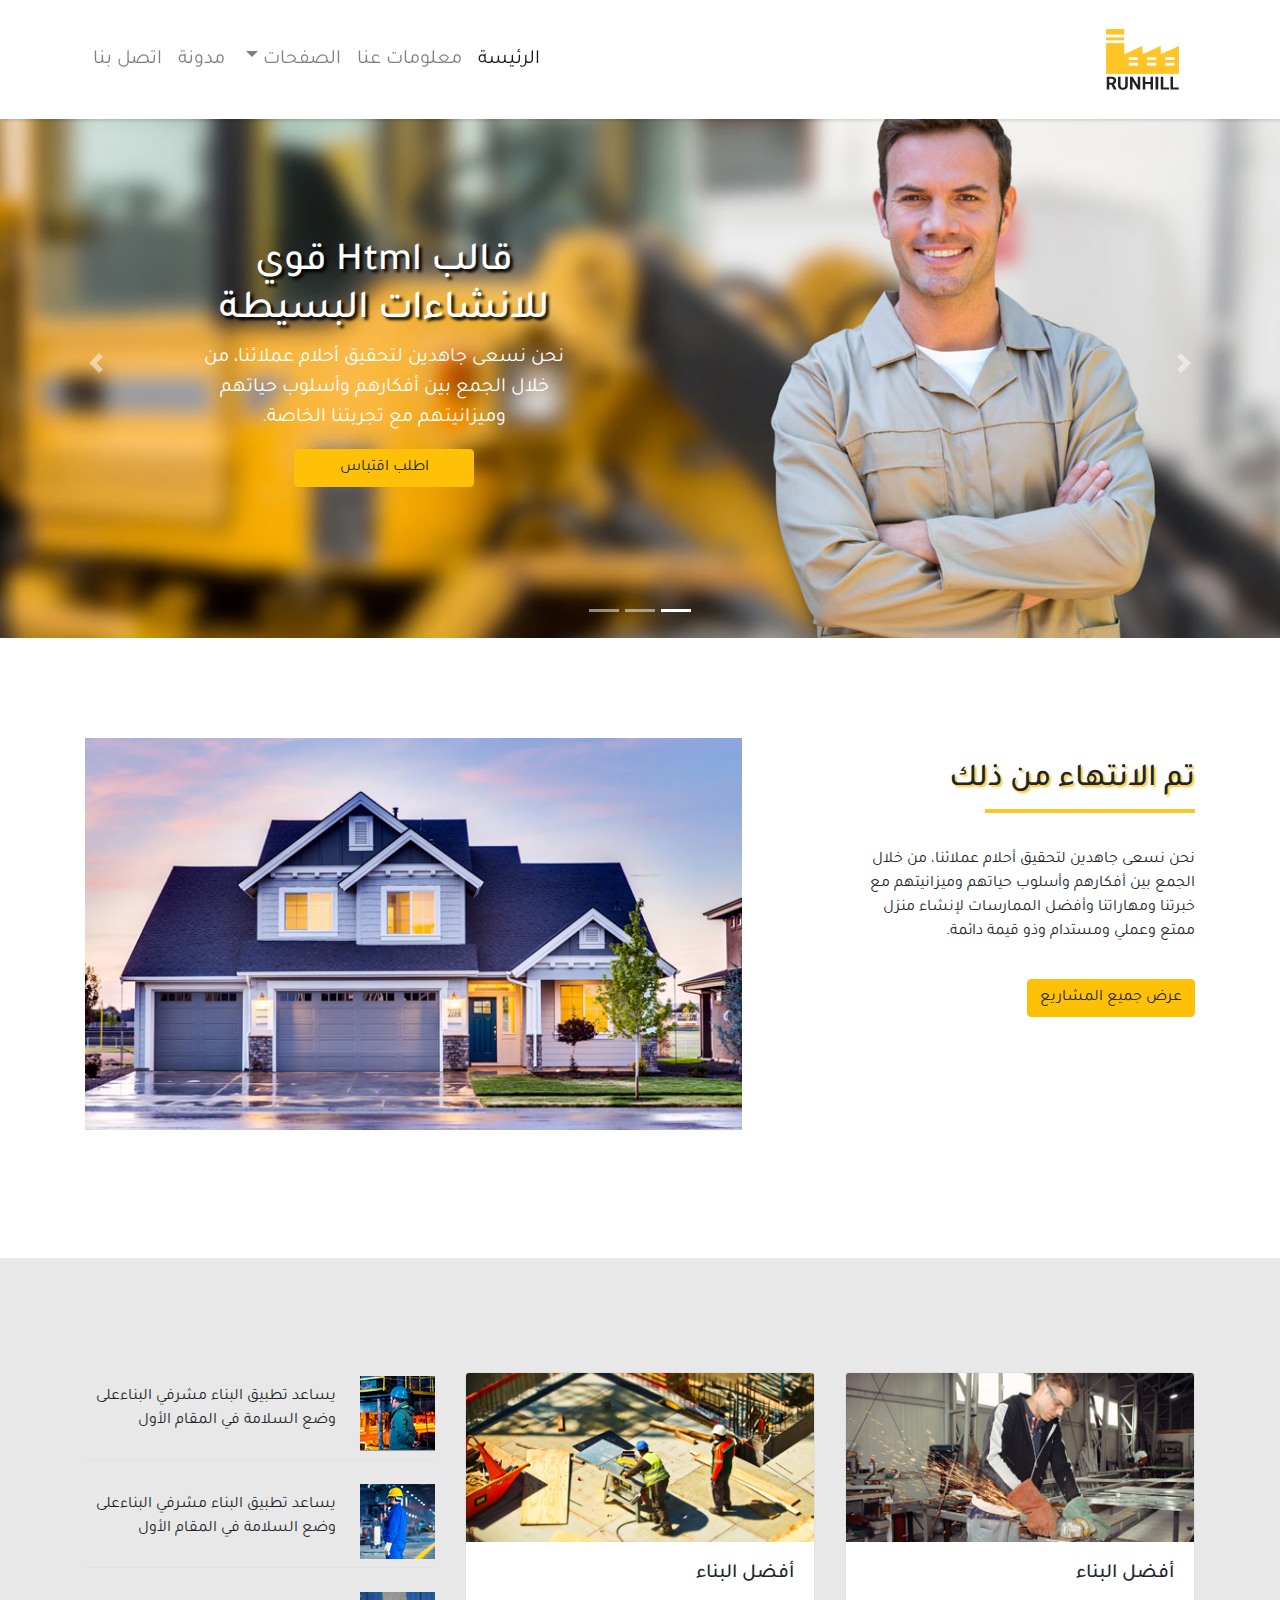
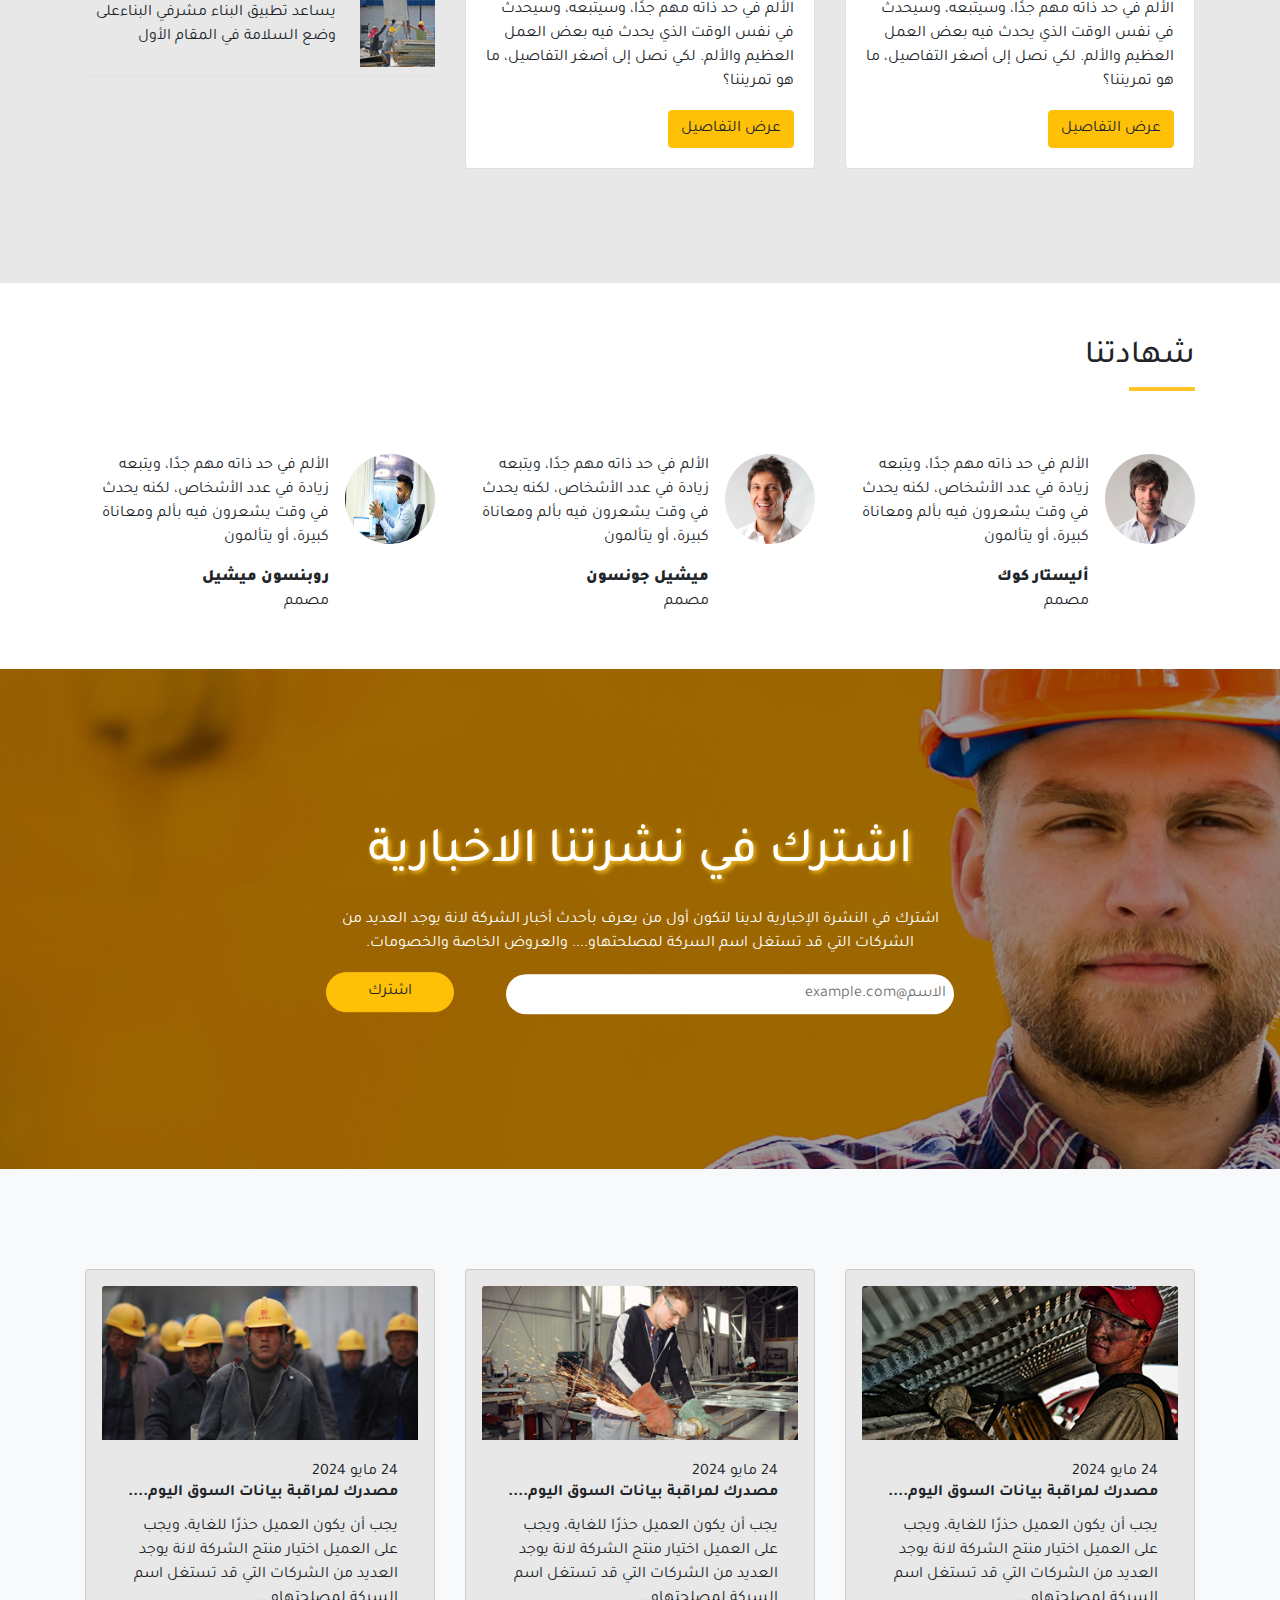
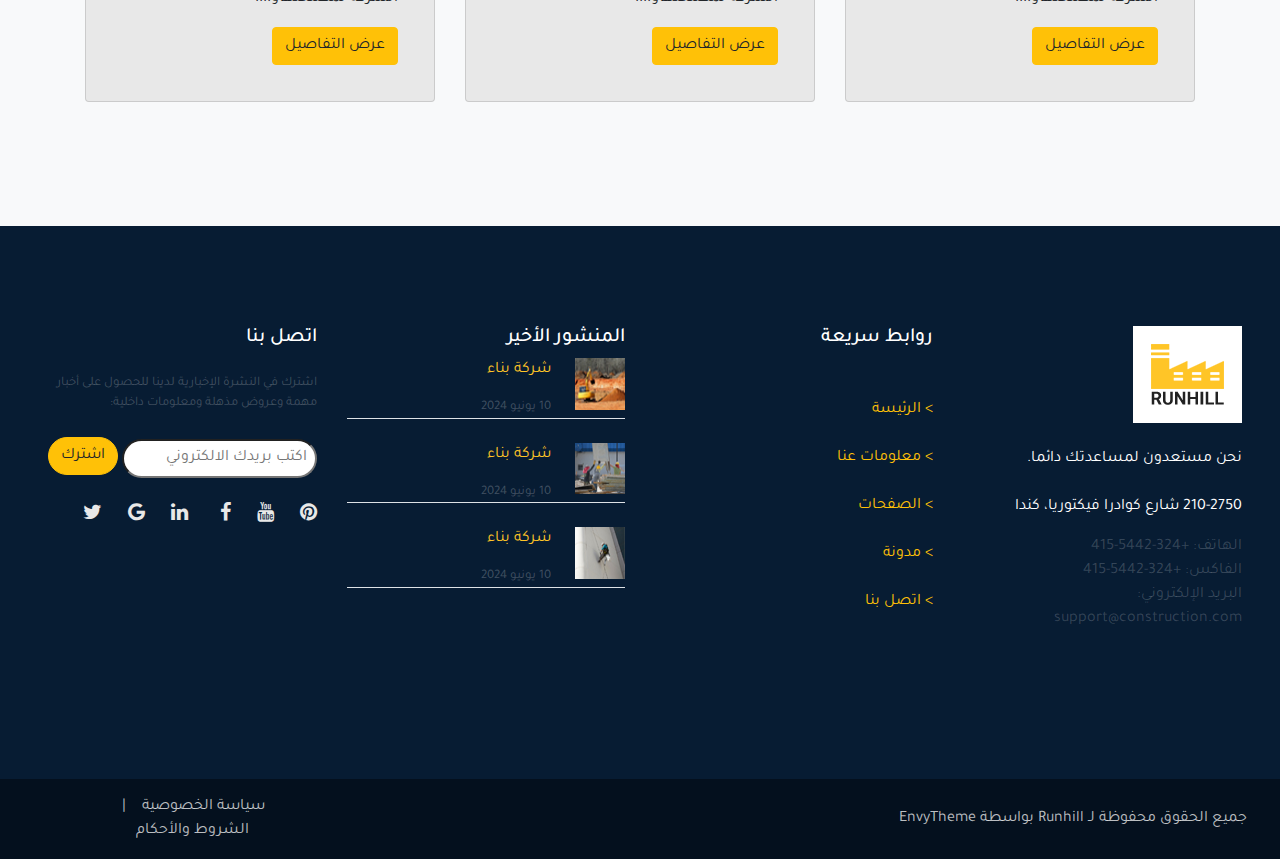
==== commit 6100d9e3: "final edit" ====
--- a/index.html
+++ b/index.html
@@ -262,7 +262,7 @@
         </div>
       </div>
     </section>
-    <secction class="subscribe-section">
+    <section class="subscribe-section">
       <div class="subscribe-desc text-white">
         <h2>اشترك في نشرتنا الاخبارية</h2>
         <p class="mt-4 mb-3">
@@ -273,7 +273,7 @@
         <input type="email" placeholder="الاسم@example.com" />
         <button class="btn mr-5 btn-warning">اشترك</button>
       </div>
-    </secction>
+    </section>
 
     <section class="section bg-light latest-news-section">
       <div class="container">
--- a/css/style.css
+++ b/css/style.css
@@ -184,7 +184,7 @@
 /******* subscribe-section ********/
 .subscribe-section {
     display: block;
-    background-image: url('images/subscribe-our-newsletter-bg.jpg');
+    background-image: url('../images/subscribe-our-newsletter-bg.jpg');
     background-position: center;
     background-repeat: no-repeat;
     position: relative;
